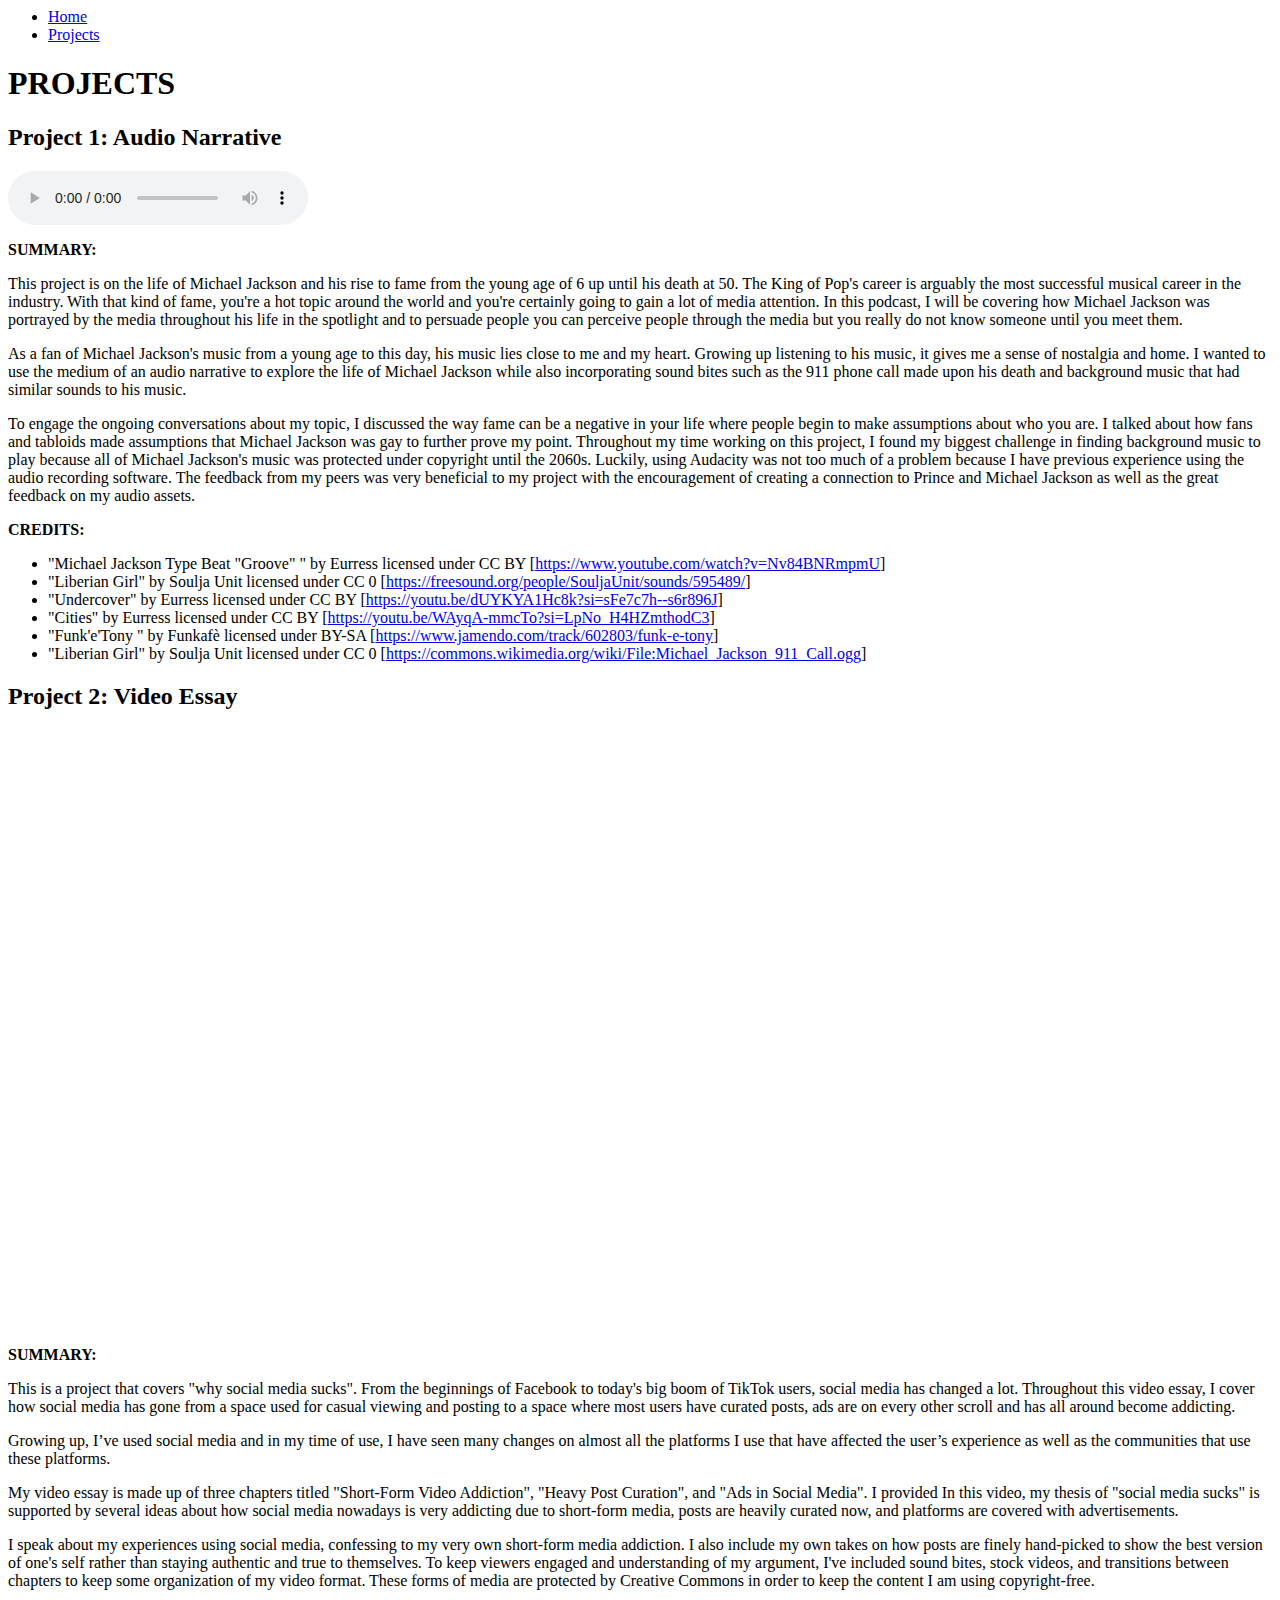
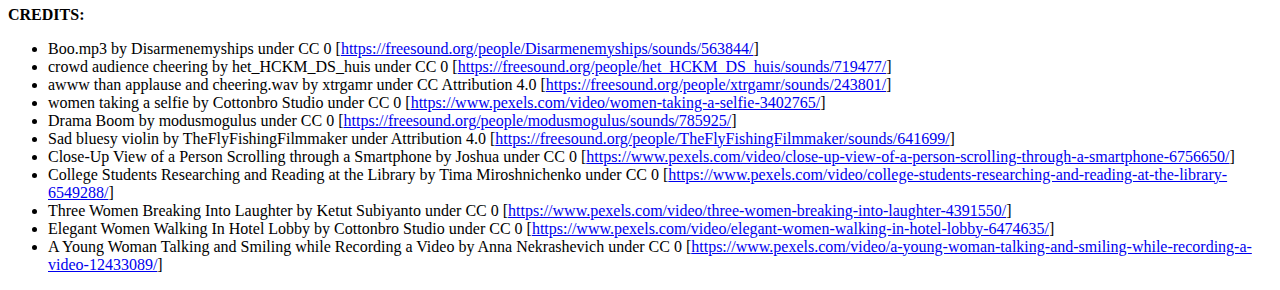
==== projects.html @ abfb521f "Pushing web pages and assets folder" ====
<html lang="en">
<head>
    <meta charset="UTF-8">
    <meta http-equiv="X-UA-Compatible" content="IE=edge">
    <meta name="viewport" content="width=device-width, initial-scale=1.0">
    <title>Projects</title>
</head>
<body>
    <div class="nav-bar">
        <ul>
            <li><a href="index.html">Home</a></li>
            <li><a href="projects.html">Projects</a></li>
        </ul>
    </div>

    <h1>PROJECTS</h1>
    <div class="project-1">
        <h2>Project 1: Audio Narrative</h2>
        <audio controls><source src="/assets/projectfile.mp3"></audio>
        <p><strong>SUMMARY:</strong></p>
        <p>This project is on the life of Michael Jackson and his rise to fame from the young age of 6 up until his death at 50. 
            The King of Pop's career is arguably the most successful musical career in the industry. 
            With that kind of fame, you're a hot topic around the world and you're certainly going to gain a lot of media attention. 
            In this podcast, I will be covering how Michael Jackson was portrayed by the media throughout his life in the spotlight and to persuade people you can perceive people through the media but you really do not know someone until you meet them.
        </p>
        <p>
            As a fan of Michael Jackson's music from a young age to this day, his music lies close to me and my heart. Growing up listening to his music, it gives me a sense of nostalgia and home. 
            I wanted to use the medium of an audio narrative to explore the life of Michael Jackson while also incorporating sound bites such as the 911 phone call made upon his death and background music that had similar sounds to his music.
        </p>
        <p>
            To engage the ongoing conversations about my topic, I discussed the way fame can be a negative in your life where people begin to make assumptions about who you are. I talked about how fans and tabloids made assumptions that Michael Jackson was gay to further prove my point. 
            Throughout my time working on this project, I found my biggest challenge in finding background music to play because all of Michael Jackson's music was protected under copyright until the  2060s. 
            Luckily, using Audacity was not too much of a problem because I have previous experience using the audio recording software. The feedback from my peers was very beneficial to my project with the encouragement of creating a connection to Prince and Michael Jackson as well as the great feedback on my audio assets.
        </p>

        <p><strong>CREDITS:</strong></p>
        <ul>
            <li>"Michael Jackson Type Beat "Groove" " by Eurress licensed under CC BY [<a href='https://www.youtube.com/watch?v=Nv84BNRmpmU'>https://www.youtube.com/watch?v=Nv84BNRmpmU</a>]</li>
            <li>"Liberian Girl" by Soulja Unit licensed under CC 0 [<a href='https://freesound.org/people/SouljaUnit/sounds/595489/'>https://freesound.org/people/SouljaUnit/sounds/595489/</a>]</li>
            <li>"Undercover" by Eurress licensed under CC BY [<a href='https://youtu.be/dUYKYA1Hc8k?si=sFe7c7h--s6r896J'>https://youtu.be/dUYKYA1Hc8k?si=sFe7c7h--s6r896J</a>]</li>
            <li>"Cities" by Eurress licensed under CC BY [<a href='https://youtu.be/WAyqA-mmcTo?si=LpNo_H4HZmthodC3'>https://youtu.be/WAyqA-mmcTo?si=LpNo_H4HZmthodC3</a>]</li>
            <li>"Funk'e'Tony " by Funkafè licensed under BY-SA [<a href='https://www.jamendo.com/track/602803/funk-e-tony'>https://www.jamendo.com/track/602803/funk-e-tony</a>]</li>
            <li>"Liberian Girl" by Soulja Unit licensed under CC 0 [<a href='https://commons.wikimedia.org/wiki/File:Michael_Jackson_911_Call.ogg'>https://commons.wikimedia.org/wiki/File:Michael_Jackson_911_Call.ogg</a>]</li>
        </ul>
    </div>
    
    <div class="project-2">
        <h2>Project 2: Video Essay</h2>
        <iframe width="960" height="600" src="https://www.youtube.com/embed/HQ4A2VpQbLI" title="Video Essay" frameborder="0" allow="accelerometer; autoplay; clipboard-write; encrypted-media; gyroscope; picture-in-picture; web-share" referrerpolicy="strict-origin-when-cross-origin" allowfullscreen></iframe>
        <p><strong>SUMMARY:</strong></p>
        <p>
            This is a project that covers "why social media sucks". From the beginnings of Facebook to today's big boom of TikTok users, social media has changed a lot. 
            Throughout this video essay, I cover how social media has gone from a space used for casual viewing and posting to a space where most users have curated posts, ads are on every other scroll and has all around become addicting.
        </p>
        <p>
            Growing up, I’ve used social media and in my time of use, I have seen many changes on almost all the platforms 
            I use that have affected the user’s experience as well as the communities that use these platforms.
        </p>
        <p>
            My video essay is made up of three chapters titled "Short-Form Video Addiction", "Heavy Post Curation", and "Ads in Social Media". 
            I provided In this video, my thesis of "social media sucks" is supported by several ideas about how social media nowadays is very addicting due to short-form media, posts are heavily curated now, and platforms are covered with advertisements.
        </p>
        <p>
            I speak about my experiences using social media, confessing to my very own short-form media addiction. I also include my own takes on how posts are finely hand-picked to show the best version of one's self rather than staying authentic and true to themselves. 
            To keep viewers engaged and understanding of my argument, I've included sound bites, stock videos, and transitions between chapters to keep some organization of my video format. These forms of media are protected by Creative Commons in order to keep the content I am using copyright-free.
        </p>

        <p><strong>CREDITS:</strong></p>
        <ul>
            <li>Boo.mp3 by Disarmenemyships under CC 0 [<a href='https://freesound.org/people/Disarmenemyships/sounds/563844/'>https://freesound.org/people/Disarmenemyships/sounds/563844/</a>]</li>
            <li>crowd audience cheering by het_HCKM_DS_huis under CC 0 [<a href='https://freesound.org/people/het_HCKM_DS_huis/sounds/719477/'>https://freesound.org/people/het_HCKM_DS_huis/sounds/719477/</a>]</li>
            <li>awww than applause and cheering.wav by xtrgamr under CC Attribution 4.0 [<a href='https://freesound.org/people/xtrgamr/sounds/243801/'>https://freesound.org/people/xtrgamr/sounds/243801/</a>]</li>
            <li>women taking a selfie by Cottonbro Studio under CC 0 [<a href='https://www.pexels.com/video/women-taking-a-selfie-3402765/'>https://www.pexels.com/video/women-taking-a-selfie-3402765/</a>]</li>
            <li>Drama Boom by modusmogulus under CC 0 [<a href='https://freesound.org/people/modusmogulus/sounds/785925/'>https://freesound.org/people/modusmogulus/sounds/785925/</a>]</li>
            <li>Sad bluesy violin by TheFlyFishingFilmmaker under Attribution 4.0 [<a href='https://freesound.org/people/TheFlyFishingFilmmaker/sounds/641699/'>https://freesound.org/people/TheFlyFishingFilmmaker/sounds/641699/</a>]</li>
            <li>Close-Up View of a Person Scrolling through a Smartphone by Joshua under CC 0 [<a href='https://www.pexels.com/video/close-up-view-of-a-person-scrolling-through-a-smartphone-6756650/'>https://www.pexels.com/video/close-up-view-of-a-person-scrolling-through-a-smartphone-6756650/</a>]</li>
            <li>College Students Researching and Reading at the Library by Tima Miroshnichenko under CC 0 [<a href='https://www.pexels.com/video/college-students-researching-and-reading-at-the-library-6549288/'>https://www.pexels.com/video/college-students-researching-and-reading-at-the-library-6549288/</a>]</li>
            <li>Three Women Breaking Into Laughter by Ketut Subiyanto under CC 0 [<a href='https://www.pexels.com/video/three-women-breaking-into-laughter-4391550/'>https://www.pexels.com/video/three-women-breaking-into-laughter-4391550/</a>]</li>
            <li>Elegant Women Walking In Hotel Lobby by Cottonbro Studio under CC 0 [<a href='https://www.pexels.com/video/elegant-women-walking-in-hotel-lobby-6474635/'>https://www.pexels.com/video/elegant-women-walking-in-hotel-lobby-6474635/</a>]</li>
            <li>A Young Woman Talking and Smiling while Recording a Video by Anna Nekrashevich under CC 0 [<a href='https://www.pexels.com/video/a-young-woman-talking-and-smiling-while-recording-a-video-12433089/'>https://www.pexels.com/video/a-young-woman-talking-and-smiling-while-recording-a-video-12433089/</a>]</li>
        </ul>
    </div>
</body>
</html>
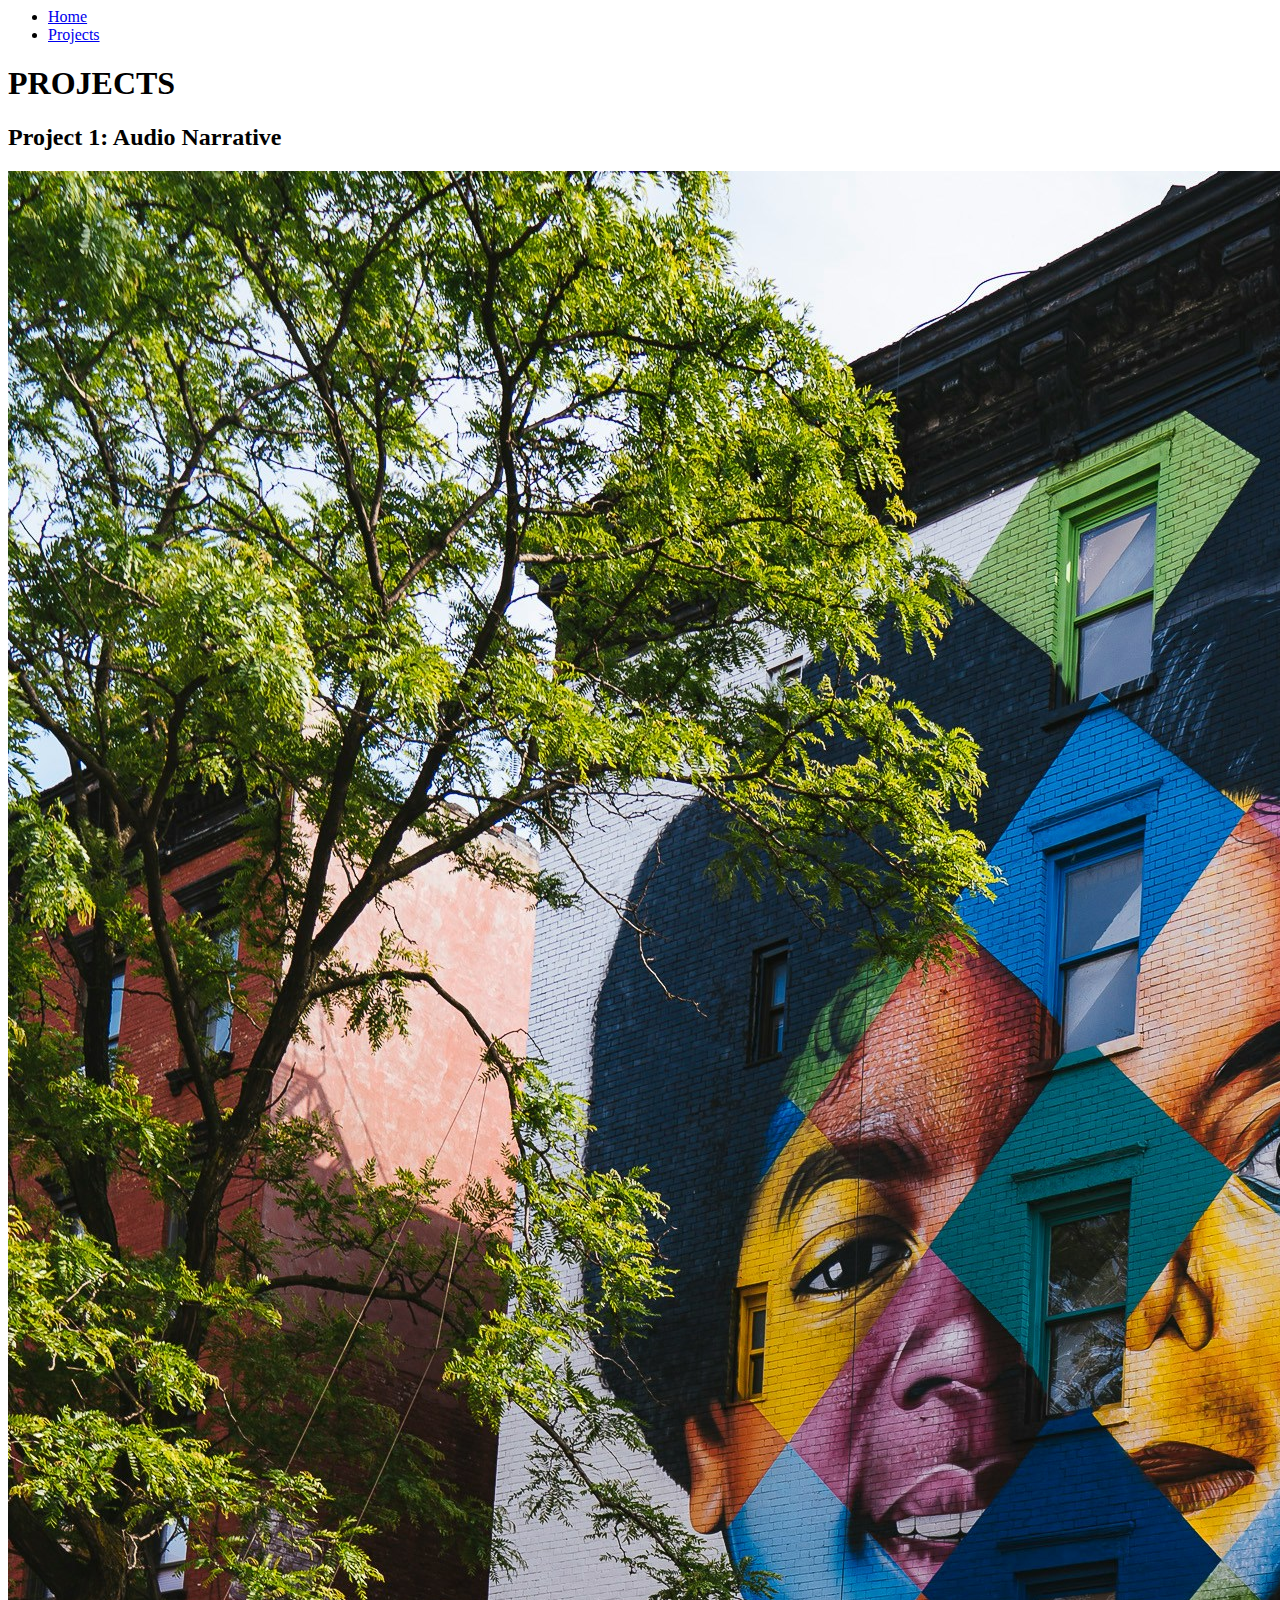
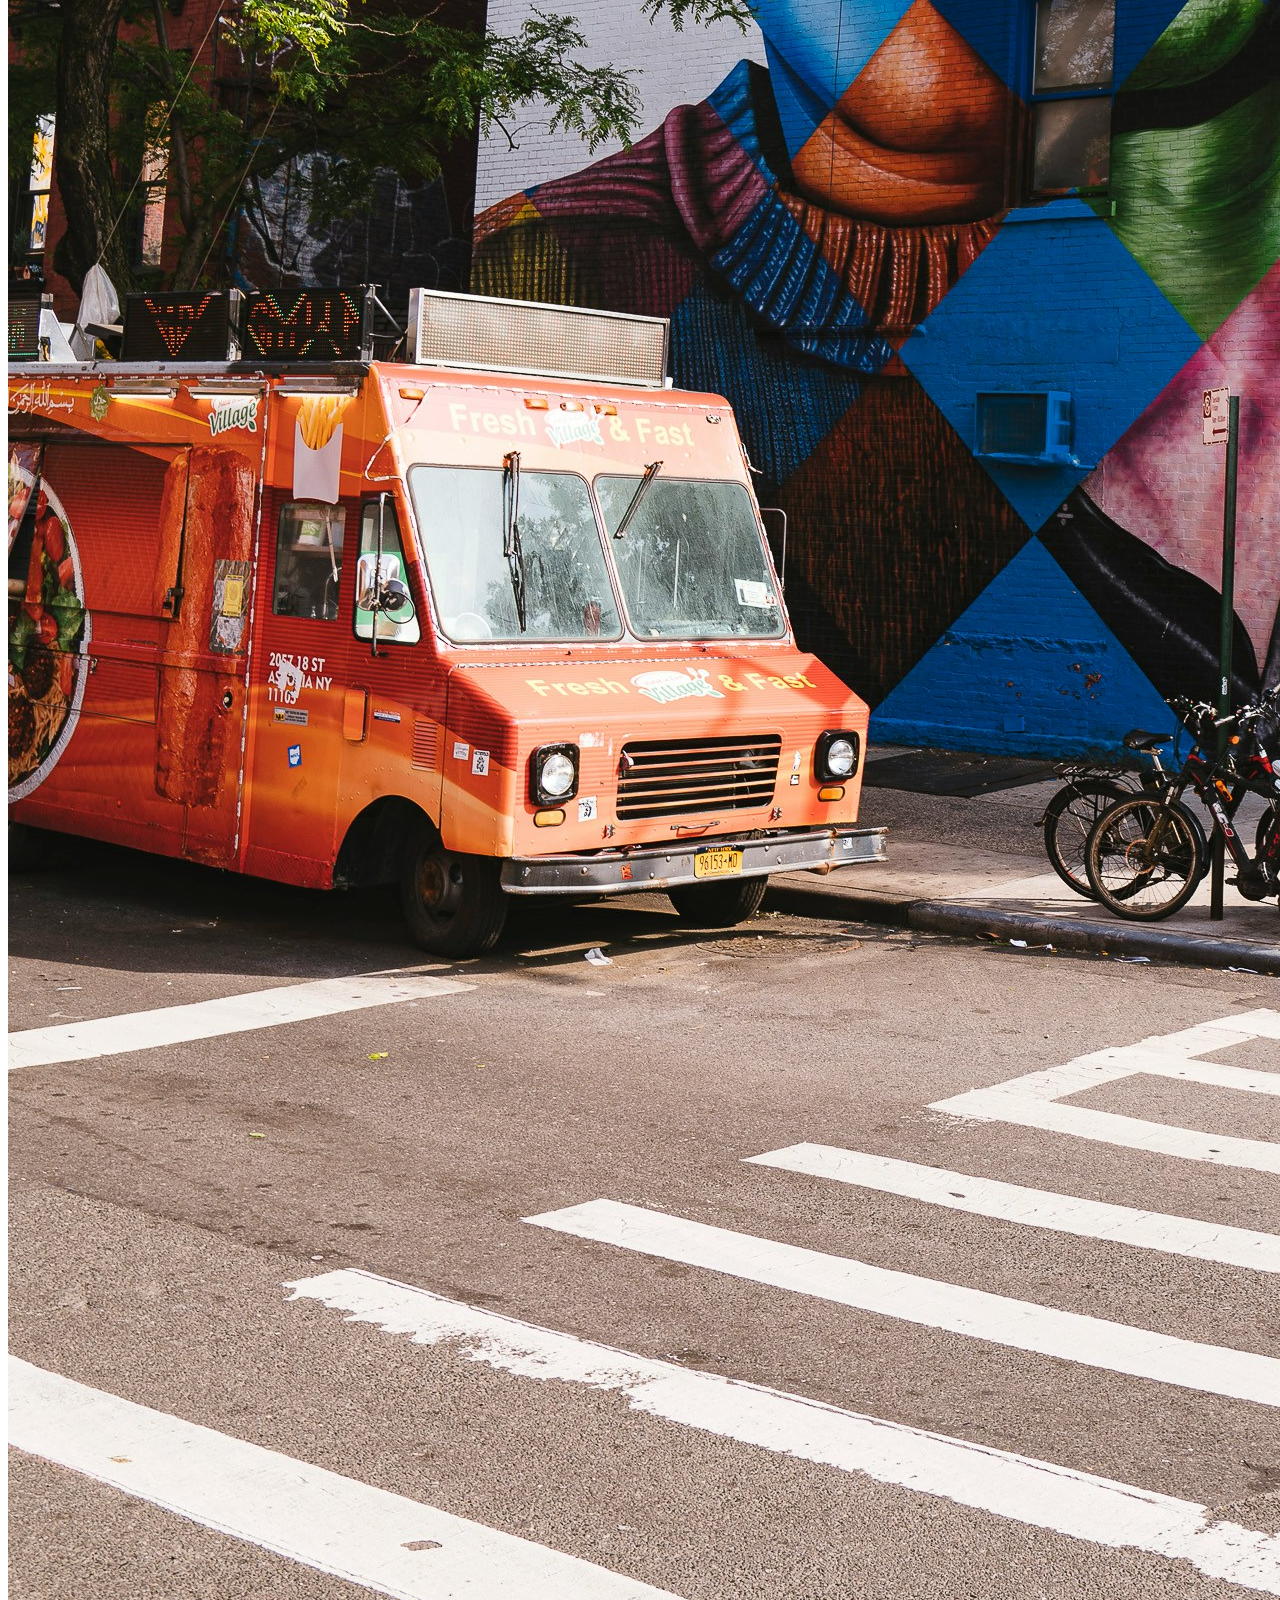
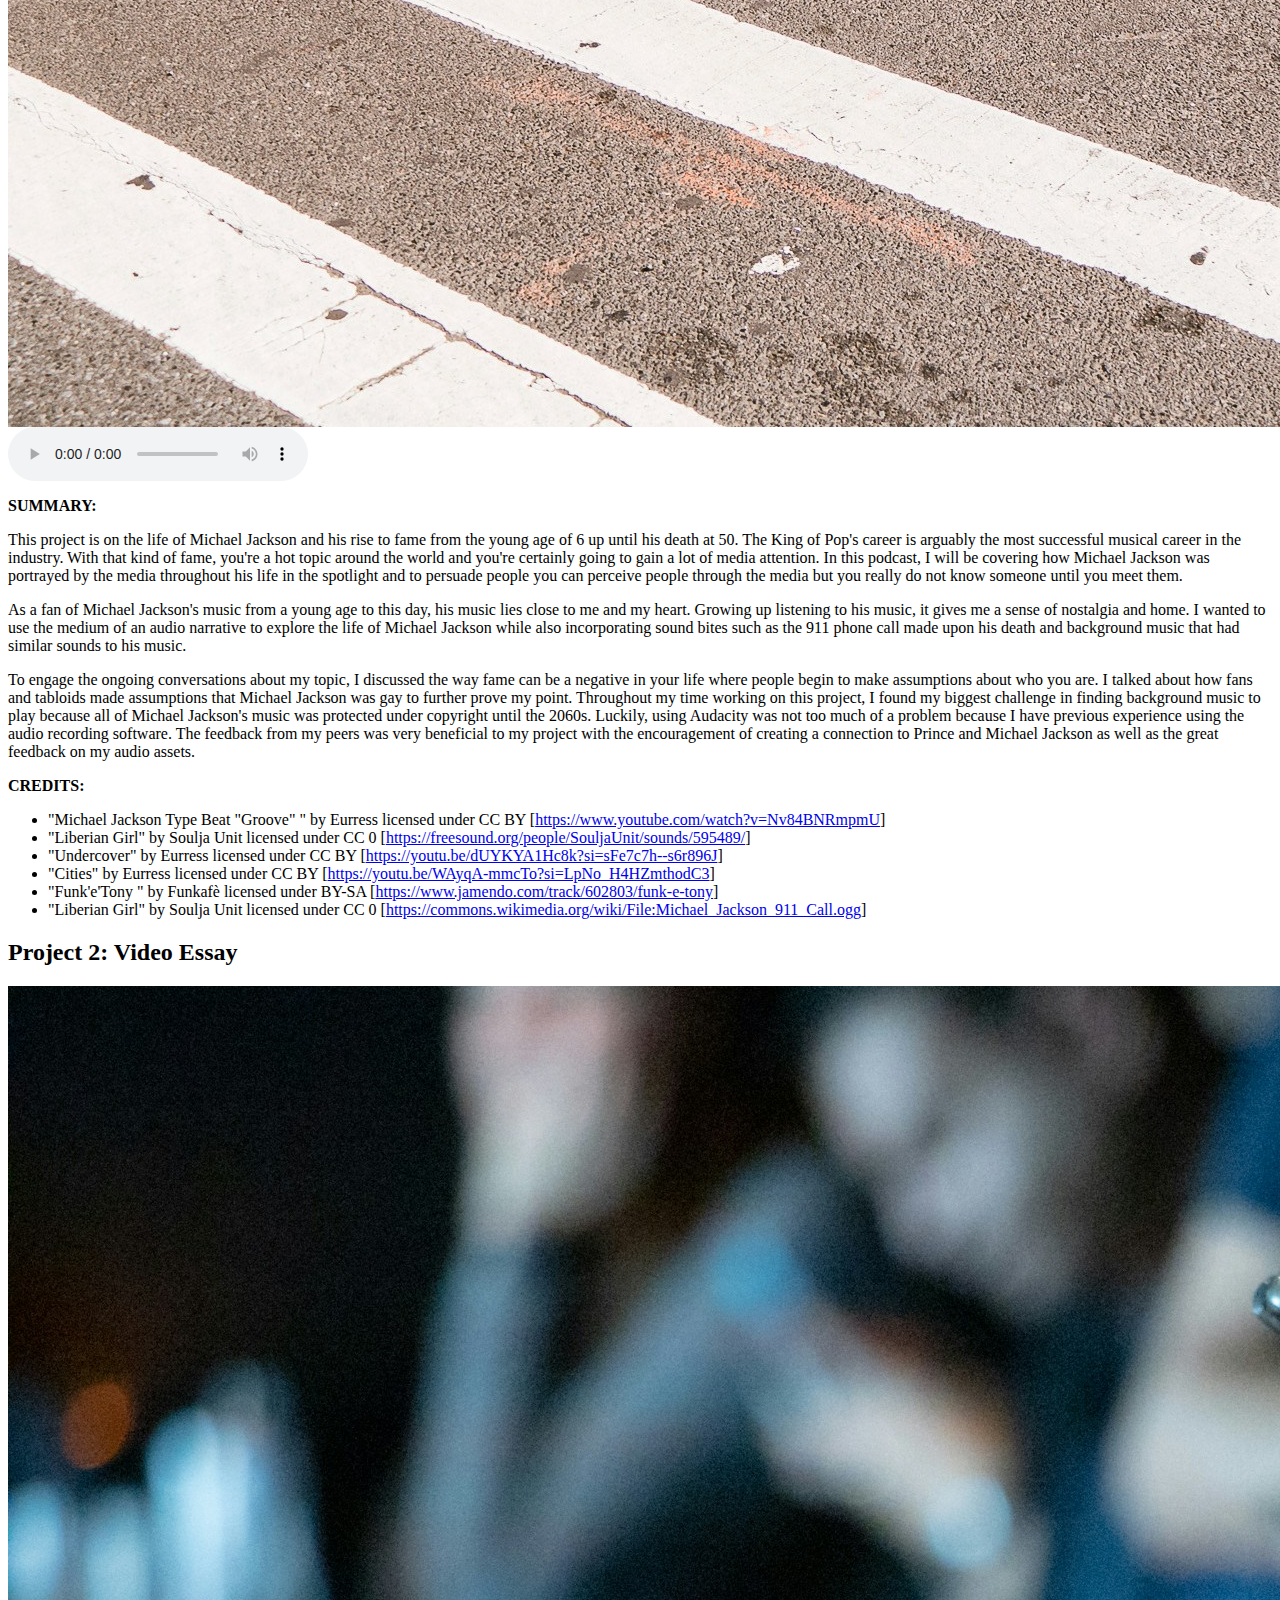
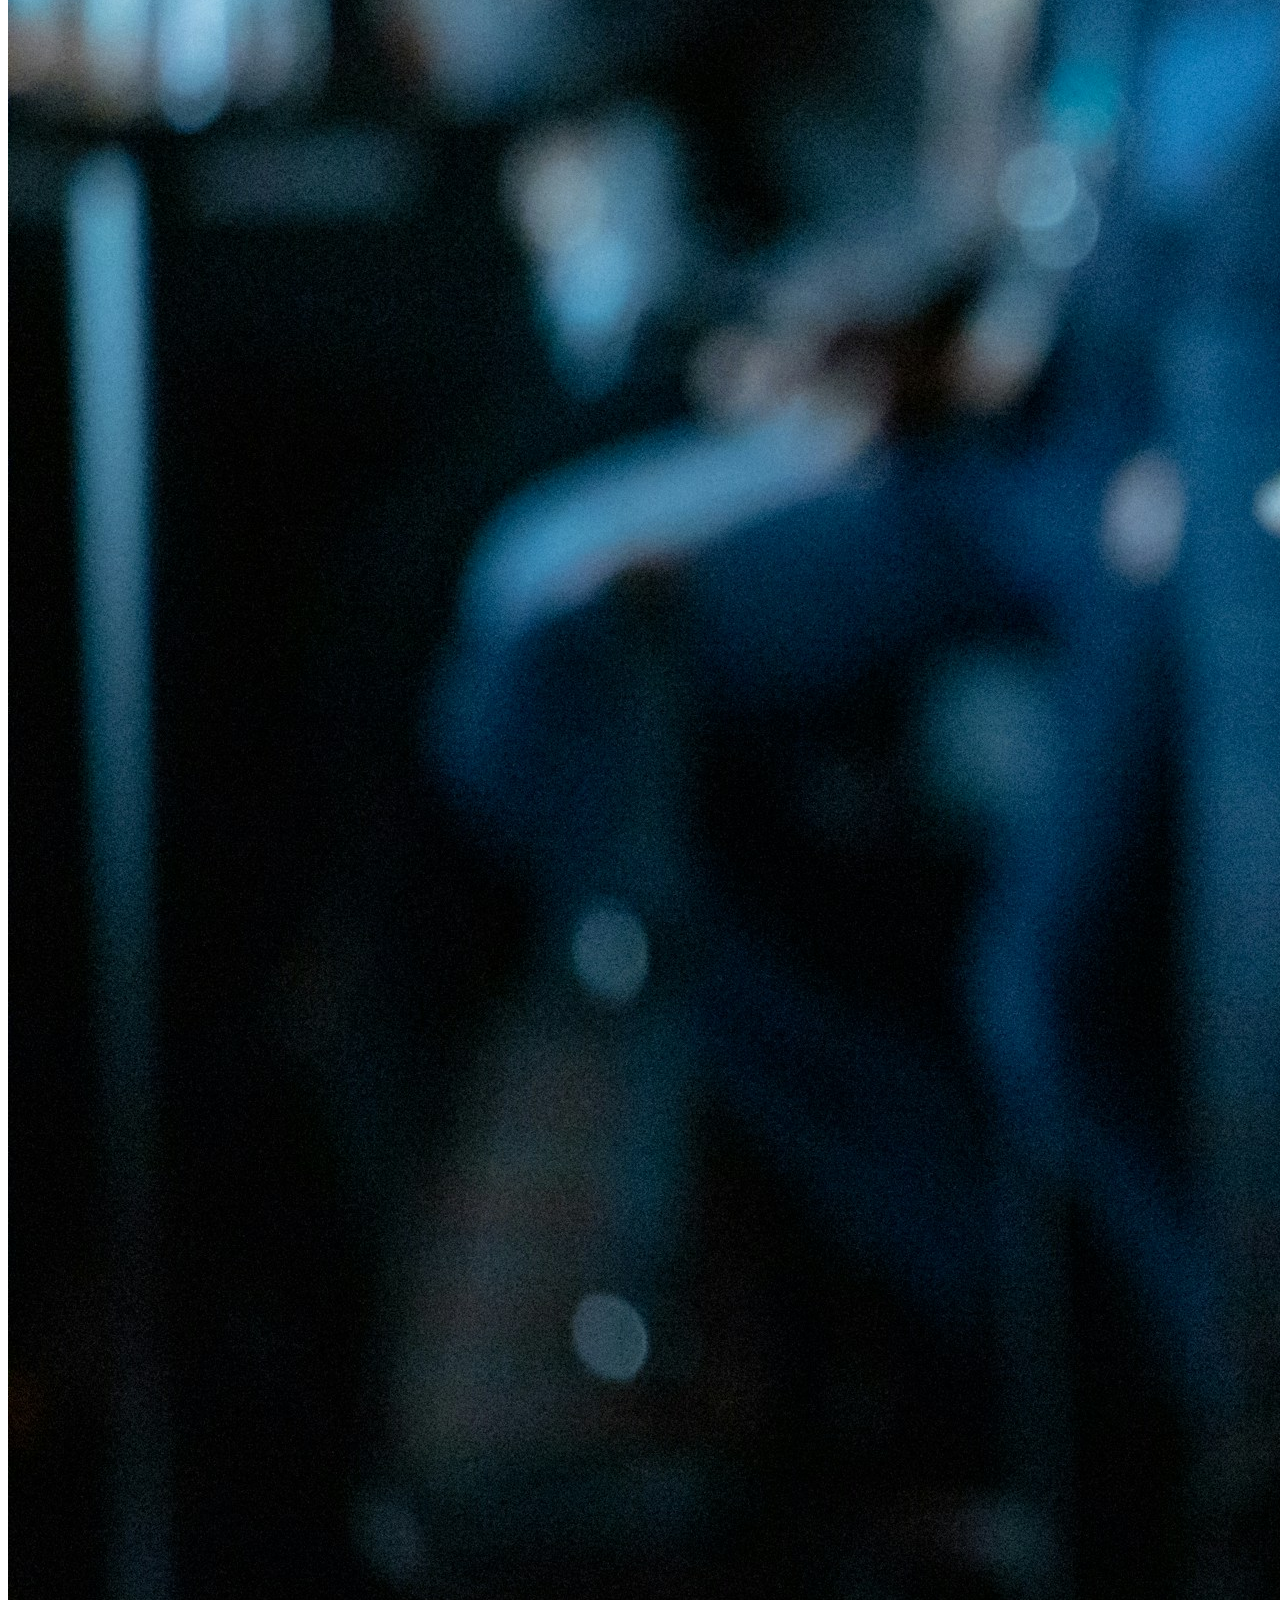
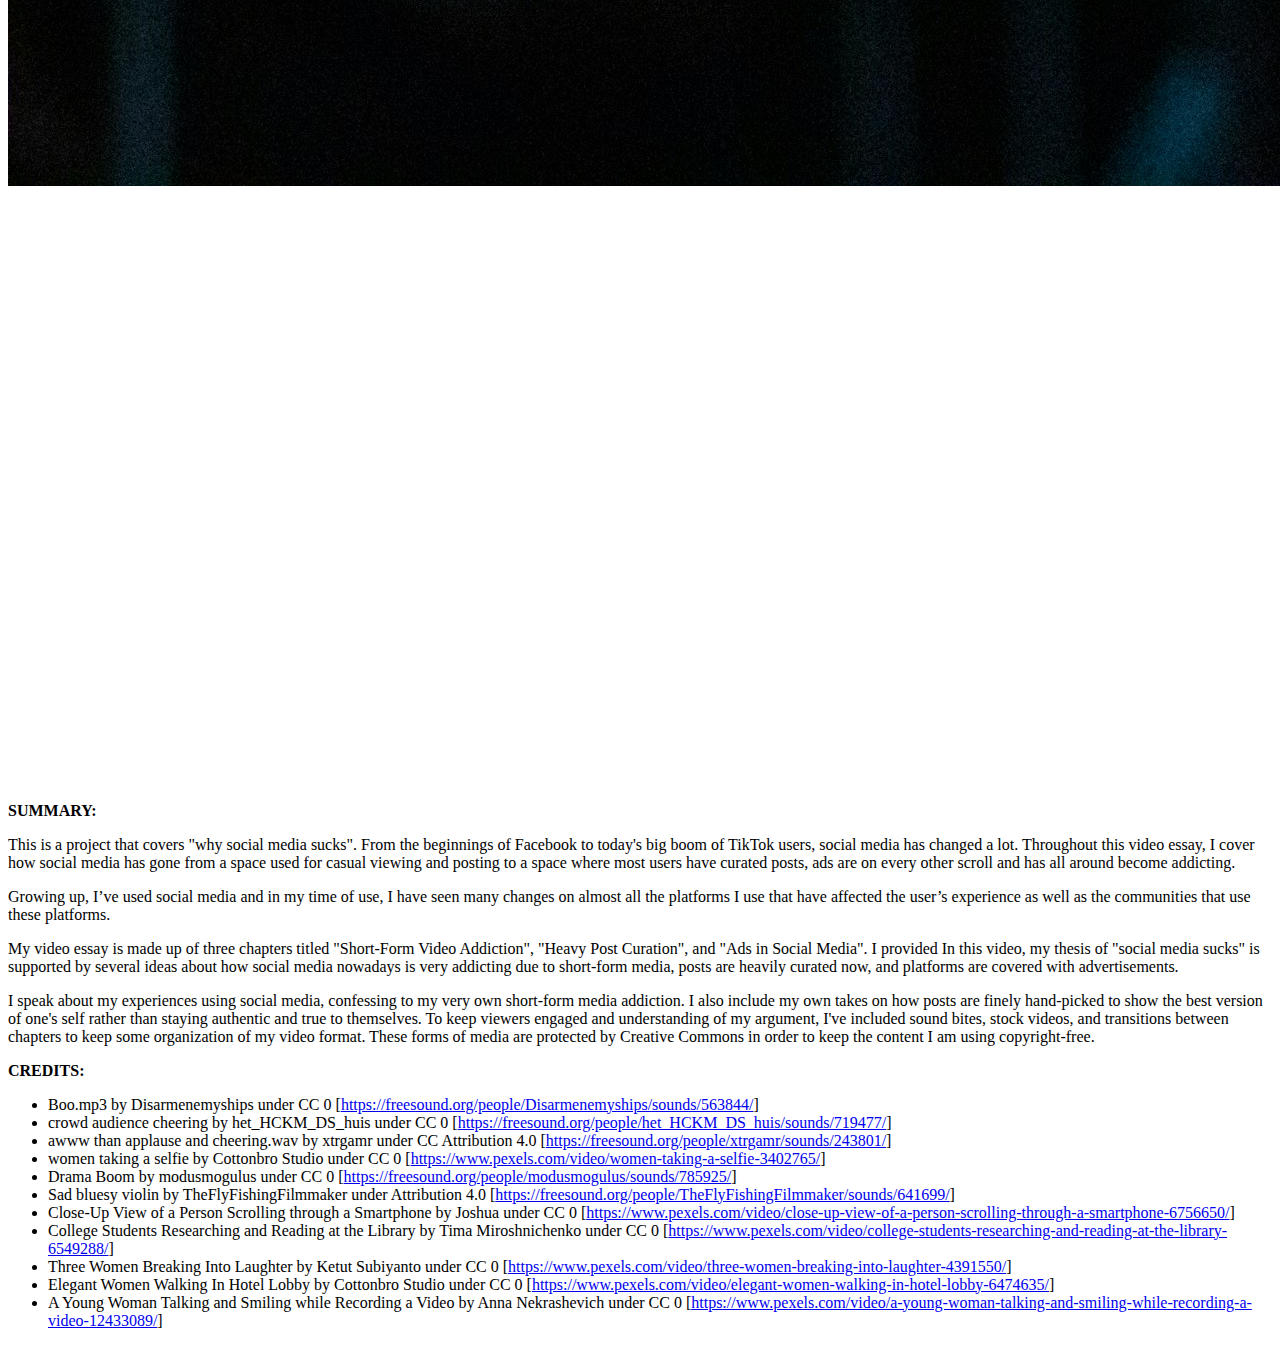
==== commit 171bdeac: "Added images to the projects page" ====
--- a/projects.html
+++ b/projects.html
@@ -16,6 +16,7 @@
     <h1>PROJECTS</h1>
     <div class="project-1">
         <h2>Project 1: Audio Narrative</h2>
+        <img src="/assets/mike-jack.jpg" alt="A mural of Michael Jackson on a New York building with a collection of colors to make up his face from young to old.">
         <audio controls><source src="/assets/projectfile.mp3"></audio>
         <p><strong>SUMMARY:</strong></p>
         <p>This project is on the life of Michael Jackson and his rise to fame from the young age of 6 up until his death at 50. 
@@ -46,6 +47,7 @@
     
     <div class="project-2">
         <h2>Project 2: Video Essay</h2>
+        <img src="/assets/social-media.jpg" alt="People in suits standing in a horizontal line on their smartphones.">
         <iframe width="960" height="600" src="https://www.youtube.com/embed/HQ4A2VpQbLI" title="Video Essay" frameborder="0" allow="accelerometer; autoplay; clipboard-write; encrypted-media; gyroscope; picture-in-picture; web-share" referrerpolicy="strict-origin-when-cross-origin" allowfullscreen></iframe>
         <p><strong>SUMMARY:</strong></p>
         <p>
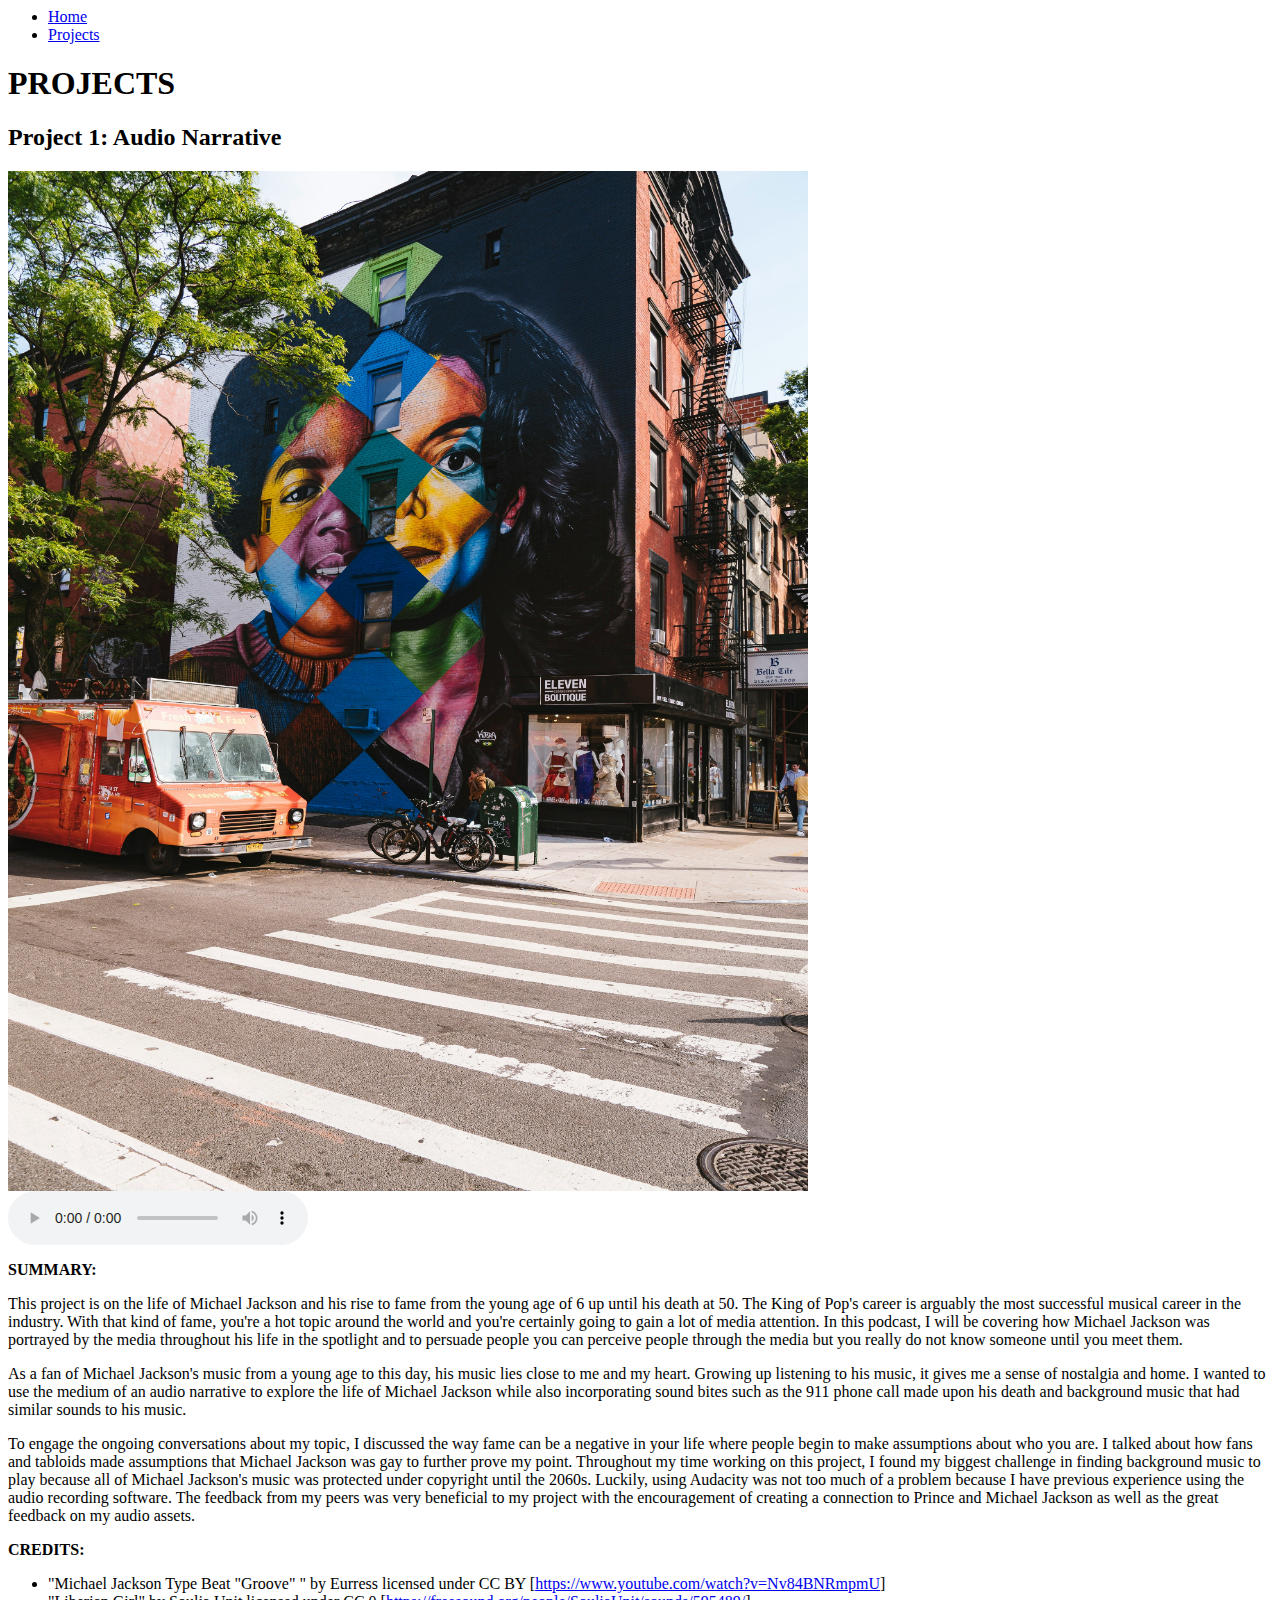
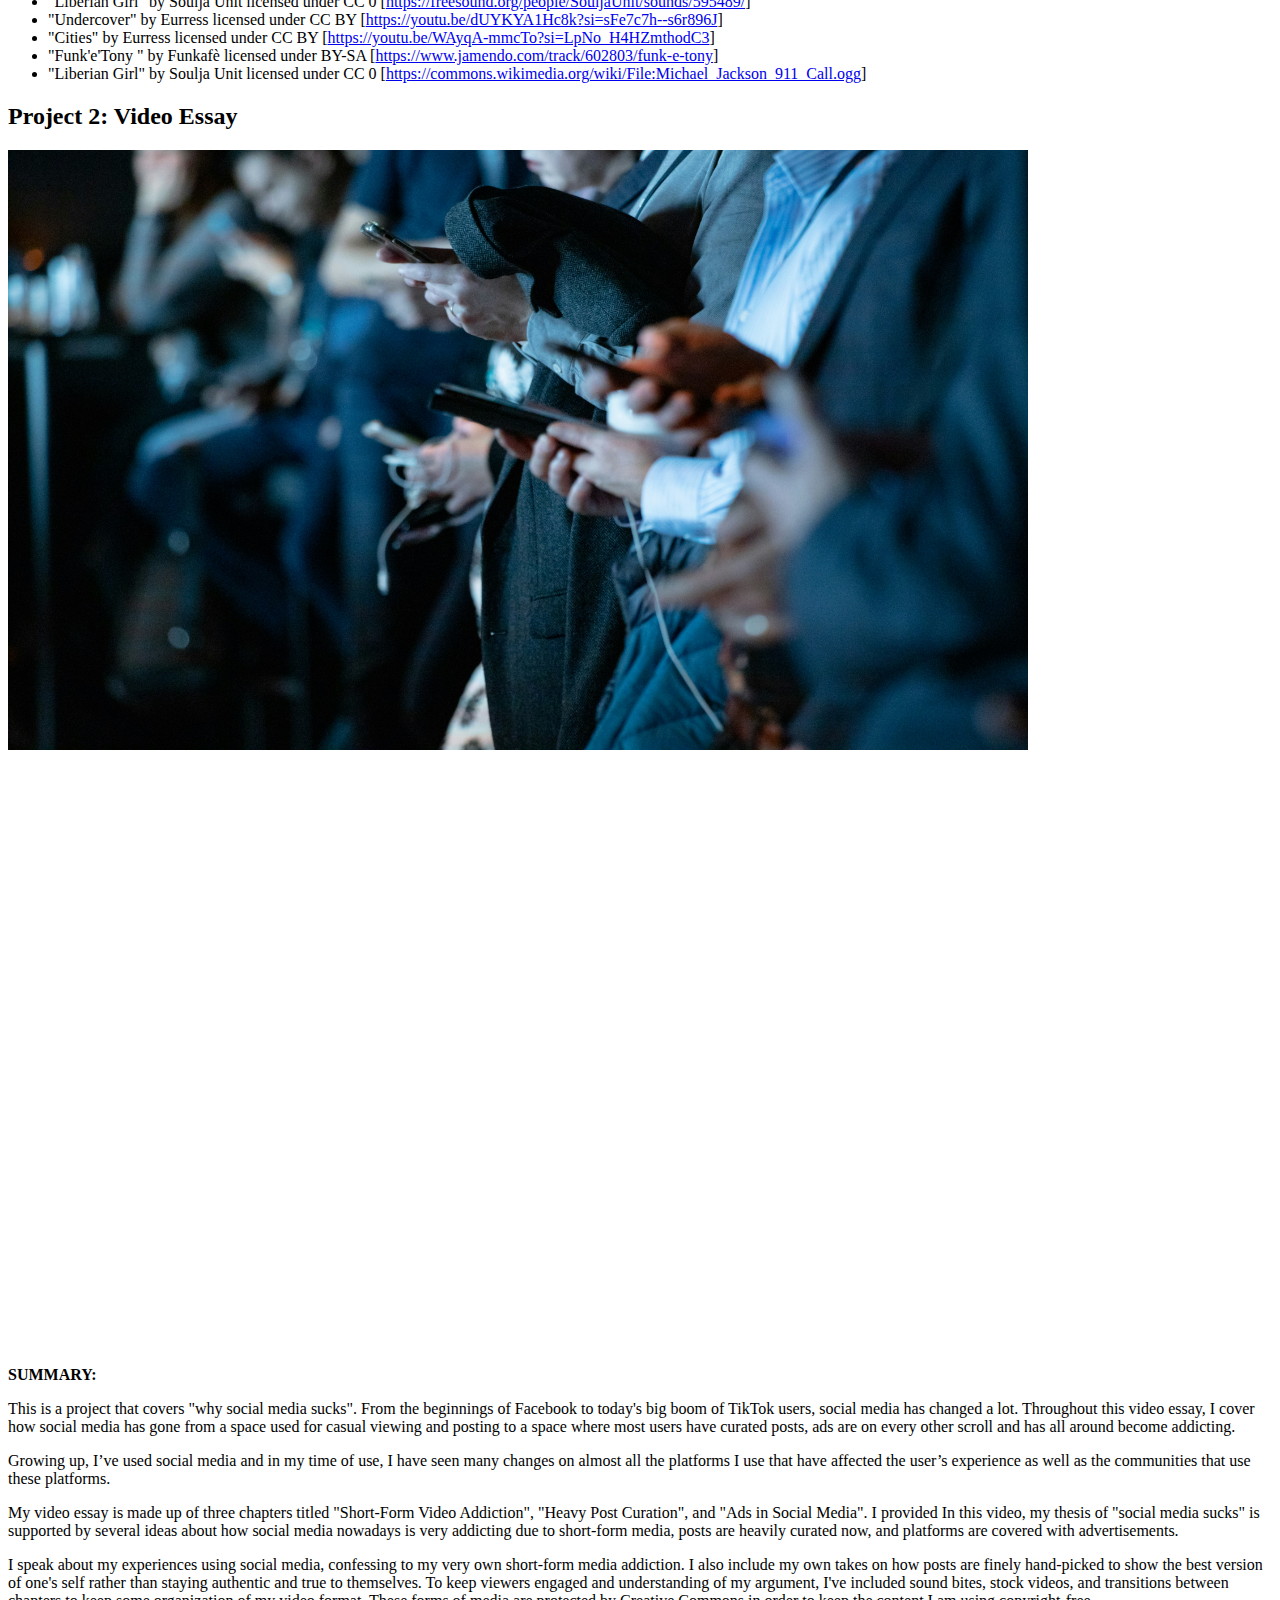
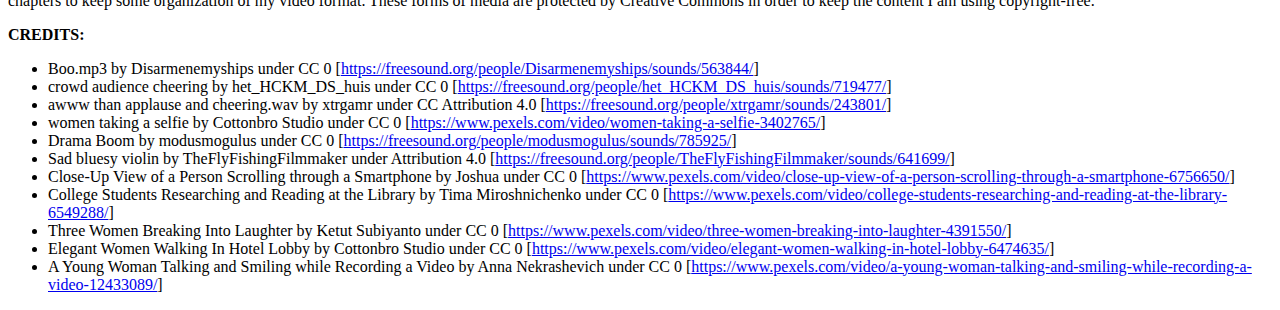
==== commit f7f5f6b5: "Adding a cover image and resizing images" ====
--- a/projects.html
+++ b/projects.html
@@ -16,7 +16,8 @@
     <h1>PROJECTS</h1>
     <div class="project-1">
         <h2>Project 1: Audio Narrative</h2>
-        <img src="/assets/mike-jack.jpg" alt="A mural of Michael Jackson on a New York building with a collection of colors to make up his face from young to old.">
+        <img src="/assets/mike-jack.jpg" width="800" height="1020" alt="A mural of Michael Jackson on a New York building with a collection of colors to make up his face from young to old.">
+        <br>
         <audio controls><source src="/assets/projectfile.mp3"></audio>
         <p><strong>SUMMARY:</strong></p>
         <p>This project is on the life of Michael Jackson and his rise to fame from the young age of 6 up until his death at 50. 
@@ -47,7 +48,7 @@
     
     <div class="project-2">
         <h2>Project 2: Video Essay</h2>
-        <img src="/assets/social-media.jpg" alt="People in suits standing in a horizontal line on their smartphones.">
+        <img src="/assets/social-media.jpg" width="1020" height="600" alt="People in suits standing in a horizontal line on their smartphones.">
         <iframe width="960" height="600" src="https://www.youtube.com/embed/HQ4A2VpQbLI" title="Video Essay" frameborder="0" allow="accelerometer; autoplay; clipboard-write; encrypted-media; gyroscope; picture-in-picture; web-share" referrerpolicy="strict-origin-when-cross-origin" allowfullscreen></iframe>
         <p><strong>SUMMARY:</strong></p>
         <p>
